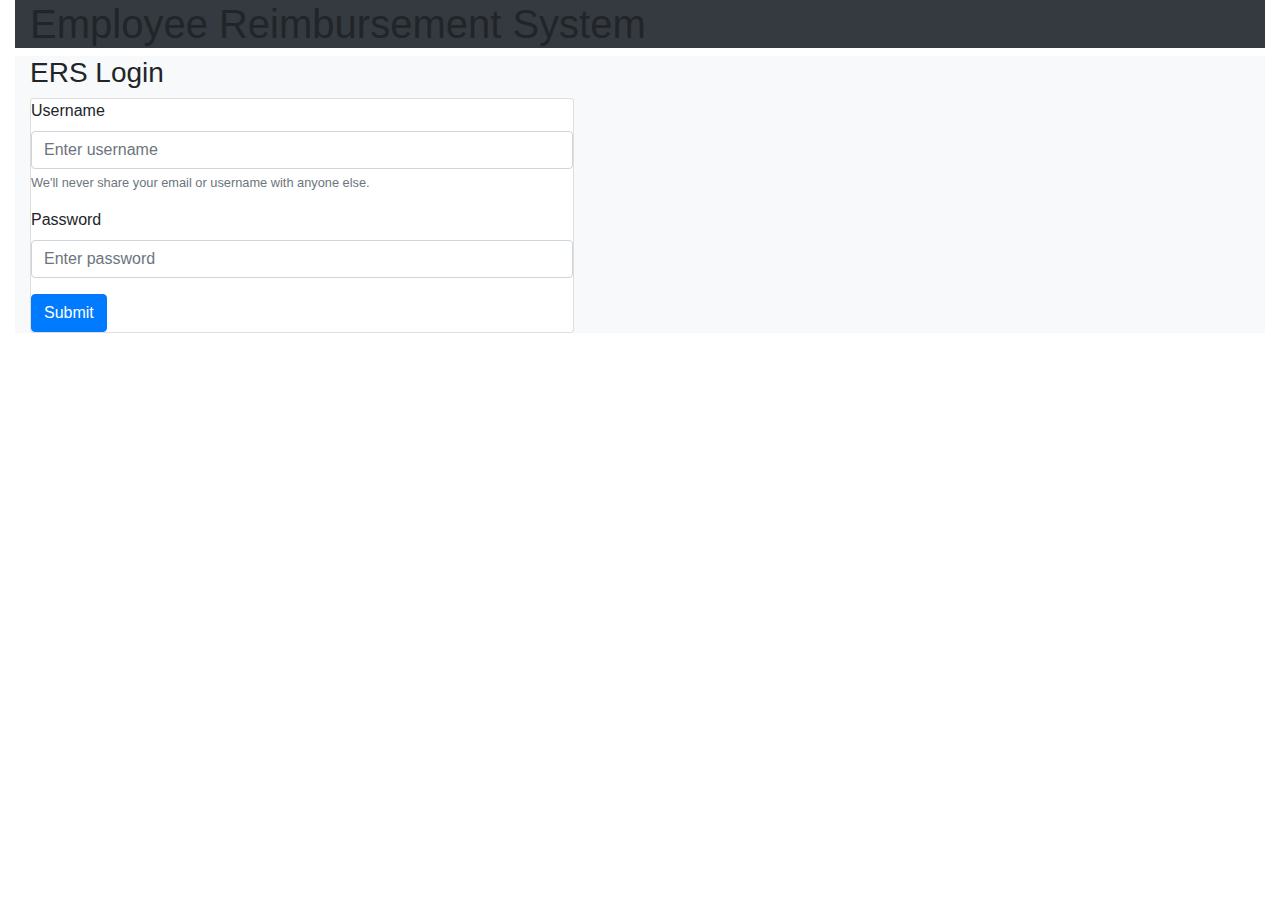
==== project-1/target/maven-unit-test/index.html @ a6da9ab6 "finished UI design for index.js ; The login page" ====
<!DOCTYPE html>
<html lang="en">
<head>
    <meta charset="UTF-8">
    <meta name="description" content="Employee Reimbursement System Login Page">
    <meta name="keywords" content="Employee Reimbursement System, ERS">
    <meta name="viewport" content="width=device-width, initial-scale=1.0">
    <meta name="Juan" content="Ramirez">
    <title>ERS | Login Page</title>

    <link rel="stylesheet" href="https://stackpath.bootstrapcdn.com/bootstrap/4.3.1/css/bootstrap.min.css" integrity="sha384-ggOyR0iXCbMQv3Xipma34MD+dH/1fQ784/j6cY/iJTQUOhcWr7x9JvoRxT2MZw1T" crossorigin="anonymous">
    <link rel="stylesheet" href="./assets/styles.css" type="text/css"/>
    <script src="https://stackpath.bootstrapcdn.com/bootstrap/4.3.1/js/bootstrap.min.js" integrity="sha384-JjSmVgyd0p3pXB1rRibZUAYoIIy6OrQ6VrjIEaFf/nJGzIxFDsf4x0xIM+B07jRM" crossorigin="anonymous"></script>
</head>

<body>

    <main class="container-fluid">
        <div class="row-fluid">
            <section class="col bg-dark">
                <h1 class="h1">Employee Reimbursement System</h1>
            </section>

            <section class="col bg-light">
                <p class="h3">ERS Login</p>

                <div class="card" style="width: 34rem;">
                    <!-- Login form fields start here -->
                    <form onsubmit="sendLogin(event.preventDefault())">
                        <!--  onSubmit=sendLogin())> sendLogin will triggers event listener js function -->
                        <!-- Username login field -->
                        <div class="form-group">
                            <label for="username">Username</label>
                            <input type="text" class="form-control" id="username" aria-describedby="usernameHelp" placeholder="Enter username">
                            <small id="usernameHelp" class="form-text text-muted">We'll never share your email or username with anyone else.</small>
                        </div>

                        <!-- Password login field -->
                        <div class="form-group">
                            <label for="password">Password</label>
                            <input type="password" class="form-control" id="password" placeholder="Enter password">
                        </div>

                        <!-- Submit button to confirm information in form and redirect to backend via POST action -->
                        <button type="submit" class="btn btn-primary">Submit</button>
                    </form>
                </div>
            </section>
        </div>

    </main>


    <script src="./scripts/JavaScripts/Index.js"></script>
</body>
</html>
---- project-1/target/maven-unit-test/assets/styles.css ----
.center {
    margin: auto;
    width: 50%;
    border: 3px solid green;
    padding: 10px;
}

.floatRight {
    float: right;
}

.container-fluid {
    height: 100%;
}
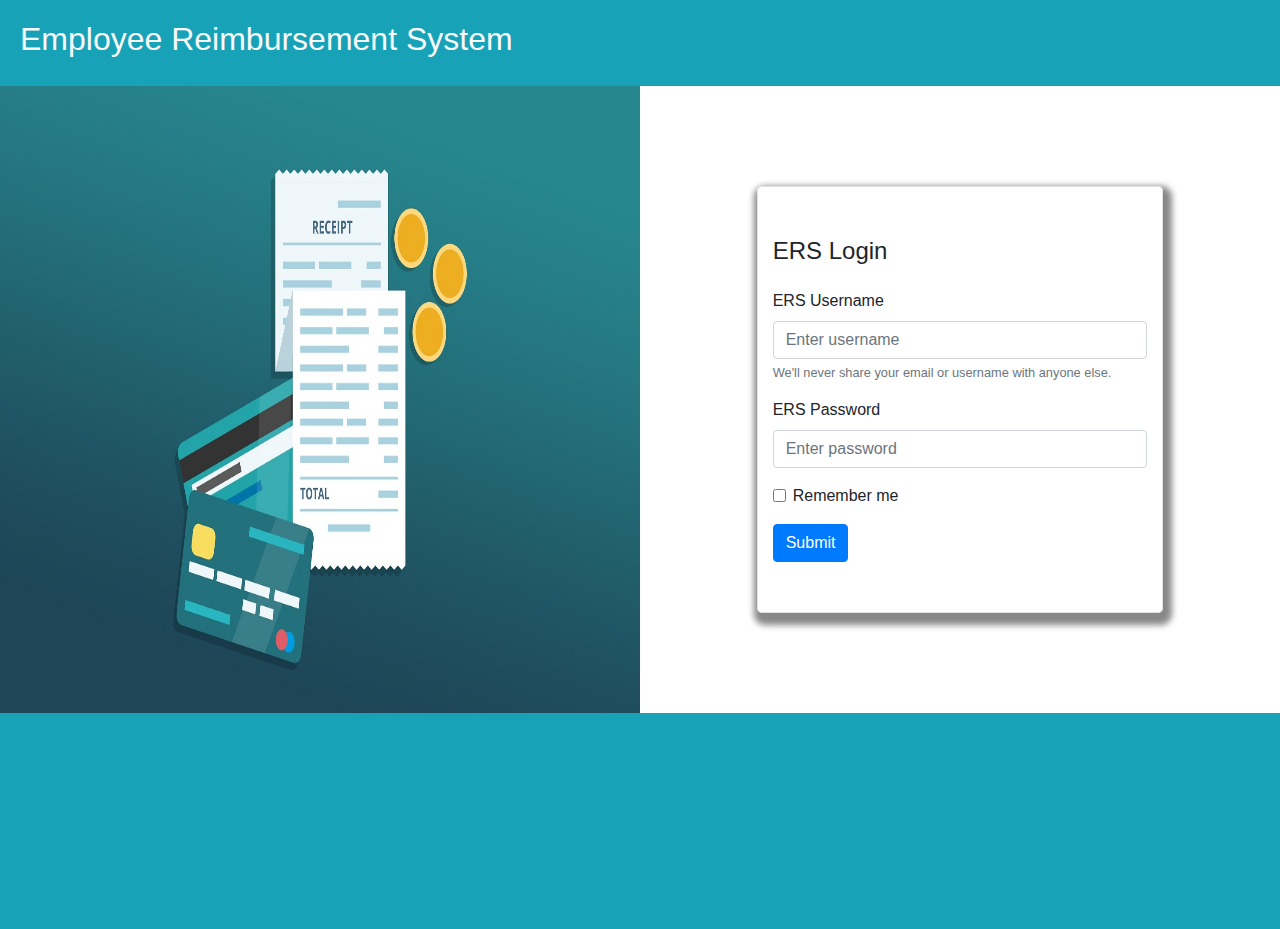
==== commit 8da889a9: "Most of the UI for web app implemented and most end points tested for correct functionality" ====
--- a/project-1/target/maven-unit-test/index.html
+++ b/project-1/target/maven-unit-test/index.html
@@ -8,48 +8,65 @@
     <meta name="Juan" content="Ramirez">
     <title>ERS | Login Page</title>
 
+    <link rel="stylesheet" href="./assets/index.css" type="text/css"/>
     <link rel="stylesheet" href="https://stackpath.bootstrapcdn.com/bootstrap/4.3.1/css/bootstrap.min.css" integrity="sha384-ggOyR0iXCbMQv3Xipma34MD+dH/1fQ784/j6cY/iJTQUOhcWr7x9JvoRxT2MZw1T" crossorigin="anonymous">
     <link rel="stylesheet" href="./assets/styles.css" type="text/css"/>
-    <script src="https://stackpath.bootstrapcdn.com/bootstrap/4.3.1/js/bootstrap.min.js" integrity="sha384-JjSmVgyd0p3pXB1rRibZUAYoIIy6OrQ6VrjIEaFf/nJGzIxFDsf4x0xIM+B07jRM" crossorigin="anonymous"></script>
 </head>
 
 <body>
+    <div class="container-fluid">
+        <!-- header information start -->
+        <div class="row bg-info">
+            <div class="col-fluid">
+                <h1 class="text-light h2">Employee Reimbursement System</h1>
+            </div>
+        </div>
 
-    <main class="container-fluid">
-        <div class="row-fluid">
-            <section class="col bg-dark">
-                <h1 class="h1">Employee Reimbursement System</h1>
+        <!-- Login form start -->
+        <div class="row">
+            <!-- left col will display design section with image of company -->
+            <section class="col mainImage">
             </section>
 
-            <section class="col bg-light">
-                <p class="h3">ERS Login</p>
+            <!-- right col start; contains the login form for ERS api -->
+            <div class="col">
+                <form class="col-8 mx-auto border" onsubmit="sendLogin(event.preventDefault())">
+                    <h3 class="h4">ERS Login</h3>
+                    <div class="warningText">
 
-                <div class="card" style="width: 34rem;">
-                    <!-- Login form fields start here -->
-                    <form onsubmit="sendLogin(event.preventDefault())">
-                        <!--  onSubmit=sendLogin())> sendLogin will triggers event listener js function -->
-                        <!-- Username login field -->
-                        <div class="form-group">
-                            <label for="username">Username</label>
-                            <input type="text" class="form-control" id="username" aria-describedby="usernameHelp" placeholder="Enter username">
-                            <small id="usernameHelp" class="form-text text-muted">We'll never share your email or username with anyone else.</small>
-                        </div>
+                    </div>
 
-                        <!-- Password login field -->
-                        <div class="form-group">
-                            <label for="password">Password</label>
-                            <input type="password" class="form-control" id="password" placeholder="Enter password">
-                        </div>
+                    <div class="mb-3">
+                        <label for="username" class="form-label">ERS Username</label>
+                        <input type="text" class="form-control" id="username" aria-describedby="usernameHelp" placeholder="Enter username">
+                        <small id="usernameHelp" class="form-text text-muted">We'll never share your email or username with anyone else.</small>
+                    </div>
 
-                        <!-- Submit button to confirm information in form and redirect to backend via POST action -->
-                        <button type="submit" class="btn btn-primary">Submit</button>
-                    </form>
-                </div>
-            </section>
+                    <div class="mb-3">
+                        <label for="password" class="form-label">ERS Password</label>
+                        <input type="password" class="form-control" id="password" placeholder="Enter password">
+                    </div>
+
+                    <div class="mb-3 form-check">
+                        <input type="checkbox" class="form-check-input" id="exampleCheck1">
+                        <label class="form-check-label" for="exampleCheck1">Remember me</label>
+                    </div>
+
+                    <button type="submit" class="btn btn-primary">Submit</button>
+                </form>
+            </div>
+
         </div>
 
-    </main>
-
+        <!-- footer start information start -->
+        <div class="row bg-info">
+            <div class="col">
+                <footer style="height: 200px">
+                    <ul></ul>
+                </footer>
+            </div>
+        </div>
+    </div>
 
     <script src="./scripts/JavaScripts/Index.js"></script>
 </body>
--- a/project-1/target/maven-unit-test/assets/index.css
+++ b/project-1/target/maven-unit-test/assets/index.css
@@ -0,0 +1,37 @@
+body {
+    padding: 0;
+    margin: 0;
+}
+
+h1 {
+    margin: 0;
+    padding: 20px;
+}
+
+h2 {
+    padding-top: 60px;
+    position: center;
+}
+
+h3 {
+    padding-bottom: 15px;
+}
+
+form {
+    margin: 100px 0;
+    padding: 50px 0;
+    box-shadow: 3px 6px 6px 6px #888888;
+    border-radius: 5px;
+}
+
+.webPrimary {
+    background: #232526;  /* fallback for old browsers */
+    background: -webkit-linear-gradient(to right, #414345, #232526);  /* Chrome 10-25, Safari 5.1-6 */
+    background: linear-gradient(to right, #414345, #232526); /* W3C, IE 10+/ Edge, Firefox 16+, Chrome 26+, Opera 12+, Safari 7+ */
+}
+
+.mainImage {
+    background-image: url('Expense.jpg');
+    background-repeat: no-repeat;
+    background-size: 100% 100%;
+}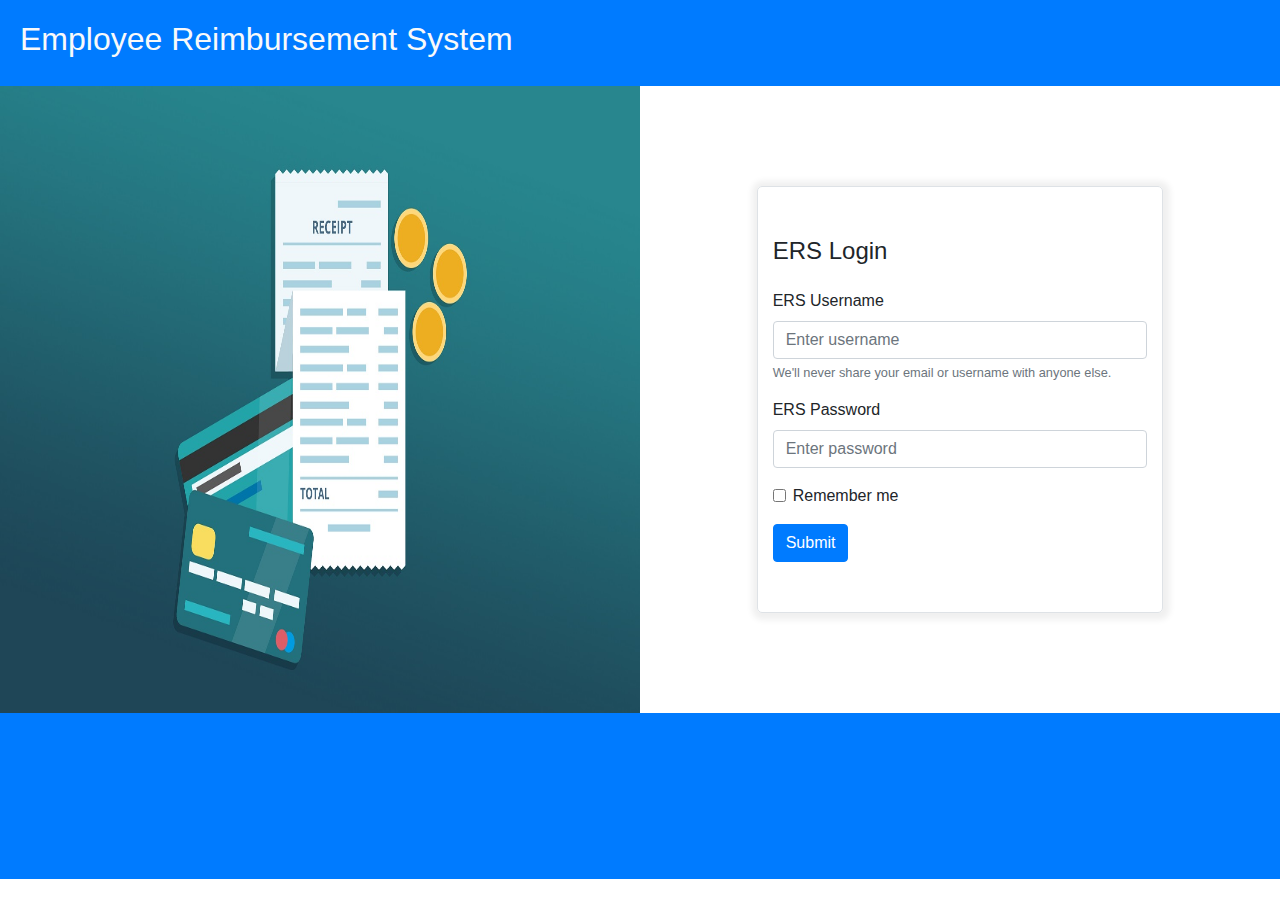
==== commit f653d73a: "updated" ====
--- a/project-1/target/maven-unit-test/index.html
+++ b/project-1/target/maven-unit-test/index.html
@@ -16,7 +16,7 @@
 <body>
     <div class="container-fluid">
         <!-- header information start -->
-        <div class="row bg-info">
+        <div class="row bg-primary">
             <div class="col-fluid">
                 <h1 class="text-light h2">Employee Reimbursement System</h1>
             </div>
@@ -59,9 +59,9 @@
         </div>
 
         <!-- footer start information start -->
-        <div class="row bg-info">
+        <div class="row bg-primary">
             <div class="col">
-                <footer style="height: 200px">
+                <footer style="height: 150px">
                     <ul></ul>
                 </footer>
             </div>
--- a/project-1/target/maven-unit-test/assets/index.css
+++ b/project-1/target/maven-unit-test/assets/index.css
@@ -20,7 +20,7 @@
 form {
     margin: 100px 0;
     padding: 50px 0;
-    box-shadow: 3px 6px 6px 6px #888888;
+    box-shadow: 1px 1px 6px 6px rgb(240, 240, 240);
     border-radius: 5px;
 }
 
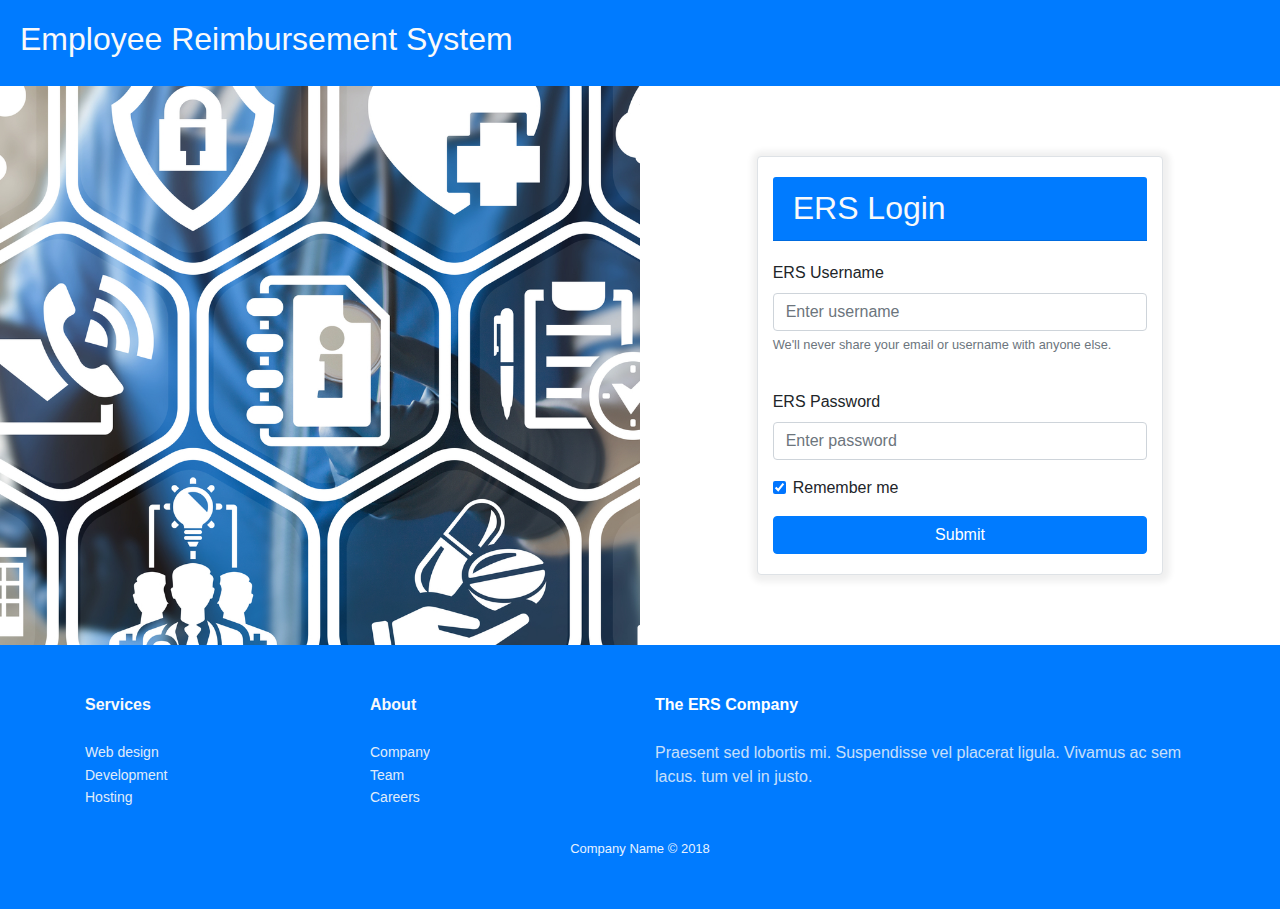
==== commit adc6811c: "update" ====
--- a/project-1/target/maven-unit-test/index.html
+++ b/project-1/target/maven-unit-test/index.html
@@ -30,26 +30,26 @@
 
             <!-- right col start; contains the login form for ERS api -->
             <div class="col">
-                <form class="col-8 mx-auto border" onsubmit="sendLogin(event.preventDefault())">
-                    <h3 class="h4">ERS Login</h3>
-                    <div class="warningText">
-
-                    </div>
+                <form class="col-8 card mx-auto border" onsubmit="sendLogin(event.preventDefault())">
+                    <h2 class="card-header bg-primary text-light">ERS Login</h2>
 
                     <div class="mb-3">
-                        <label for="username" class="form-label">ERS Username</label>
+                        <label for="username" class="form-label labels">ERS Username</label>
                         <input type="text" class="form-control" id="username" aria-describedby="usernameHelp" placeholder="Enter username">
                         <small id="usernameHelp" class="form-text text-muted">We'll never share your email or username with anyone else.</small>
                     </div>
 
                     <div class="mb-3">
-                        <label for="password" class="form-label">ERS Password</label>
+                        <label for="password" class="form-label labels">ERS Password</label>
                         <input type="password" class="form-control" id="password" placeholder="Enter password">
                     </div>
 
                     <div class="mb-3 form-check">
-                        <input type="checkbox" class="form-check-input" id="exampleCheck1">
+                        <input type="checkbox" class="form-check-input" id="exampleCheck1" checked>
                         <label class="form-check-label" for="exampleCheck1">Remember me</label>
+                    </div>
+
+                    <div class="warningText">
                     </div>
 
                     <button type="submit" class="btn btn-primary">Submit</button>
@@ -60,9 +60,33 @@
 
         <!-- footer start information start -->
         <div class="row bg-primary">
-            <div class="col">
-                <footer style="height: 150px">
-                    <ul></ul>
+            <div class="col footer-dark">
+                <footer>
+                    <div class="container">
+                        <div class="row">
+                            <div class="col-sm-6 col-md-3 item text-light">
+                                <h3>Services</h3>
+                                <ul>
+                                    <li><a class="text-light" href="#">Web design</a></li>
+                                    <li><a class="text-light" href="#">Development</a></li>
+                                    <li><a class="text-light" href="#">Hosting</a></li>
+                                </ul>
+                            </div>
+                            <div class="col-sm-6 col-md-3 item text-light">
+                                <h3>About</h3>
+                                <ul>
+                                    <li ><a class="text-light" href="#">Company</a></li>
+                                    <li><a class="text-light" href="#">Team</a></li>
+                                    <li><a class="text-light" href="#">Careers</a></li>
+                                </ul>
+                            </div>
+                            <div class="col-md-6 item text">
+                                <h3>The ERS Company</h3>
+                                <p class="text-light">Praesent sed lobortis mi. Suspendisse vel placerat ligula. Vivamus ac sem lacus. tum vel in justo.</p>
+                            </div>
+                        </div>
+                        <p class="copyright">Company Name © 2018</p>
+                    </div>
                 </footer>
             </div>
         </div>
--- a/project-1/target/maven-unit-test/assets/index.css
+++ b/project-1/target/maven-unit-test/assets/index.css
@@ -1,3 +1,7 @@
+.labels {
+    margin-top: 20px;
+}
+
 body {
     padding: 0;
     margin: 0;
@@ -9,7 +13,7 @@
 }
 
 h2 {
-    padding-top: 60px;
+    margin: 0 0 15px 0;
     position: center;
 }
 
@@ -18,20 +22,101 @@
 }
 
 form {
-    margin: 100px 0;
-    padding: 50px 0;
+    margin: 70px 0;
+    padding: 20px 0;
     box-shadow: 1px 1px 6px 6px rgb(240, 240, 240);
     border-radius: 5px;
 }
 
-.webPrimary {
-    background: #232526;  /* fallback for old browsers */
-    background: -webkit-linear-gradient(to right, #414345, #232526);  /* Chrome 10-25, Safari 5.1-6 */
-    background: linear-gradient(to right, #414345, #232526); /* W3C, IE 10+/ Edge, Firefox 16+, Chrome 26+, Opera 12+, Safari 7+ */
+.mainImage {
+    background-image: url('ers.jpg');
+    background-position: center;
+    background-size: cover;
 }
 
-.mainImage {
-    background-image: url('Expense.jpg');
-    background-repeat: no-repeat;
-    background-size: 100% 100%;
+.footer-dark {
+    padding:50px 0;
+    color: white;
+}
+
+.footer-dark h3 {
+    margin-top:0;
+    margin-bottom:12px;
+    font-weight:bold;
+    font-size:16px;
+}
+
+.footer-dark ul {
+    padding:0;
+    list-style:none;
+    line-height:1.6;
+    font-size:14px;
+    margin-bottom:0;
+}
+
+.footer-dark ul a {
+    text-decoration:none;
+    opacity:0.9;
+}
+
+.footer-dark ul a:hover {
+    opacity:0.9;
+}
+
+@media (max-width:767px) {
+    .footer-dark .item:not(.social) {
+        text-align:center;
+        padding-bottom:20px;
+    }
+}
+
+.footer-dark .item.text {
+    margin-bottom:26px;
+}
+
+@media (max-width:767px) {
+    .footer-dark .item.text {
+        margin-bottom:0;
+    }
+}
+
+.footer-dark .item.text p {
+    opacity:0.8;
+    margin-bottom:0;
+}
+
+.footer-dark .item.social {
+    text-align:center;
+}
+
+@media (max-width:991px) {
+    .footer-dark .item.social {
+        text-align:center;
+        margin-top:20px;
+    }
+}
+
+.footer-dark .item.social > a {
+    font-size:20px;
+    width:36px;
+    height:36px;
+    line-height:36px;
+    display:inline-block;
+    text-align:center;
+    border-radius:50%;
+    box-shadow:0 0 0 1px rgba(255,255,255,0.4);
+    margin:0 8px;
+    color: white;
+}
+
+.footer-dark .item.social > a:hover {
+    opacity:0.9;
+}
+
+.footer-dark .copyright {
+    text-align:center;
+    padding-top:24px;
+    opacity:0.9;
+    font-size:13px;
+    margin-bottom:0;
 }